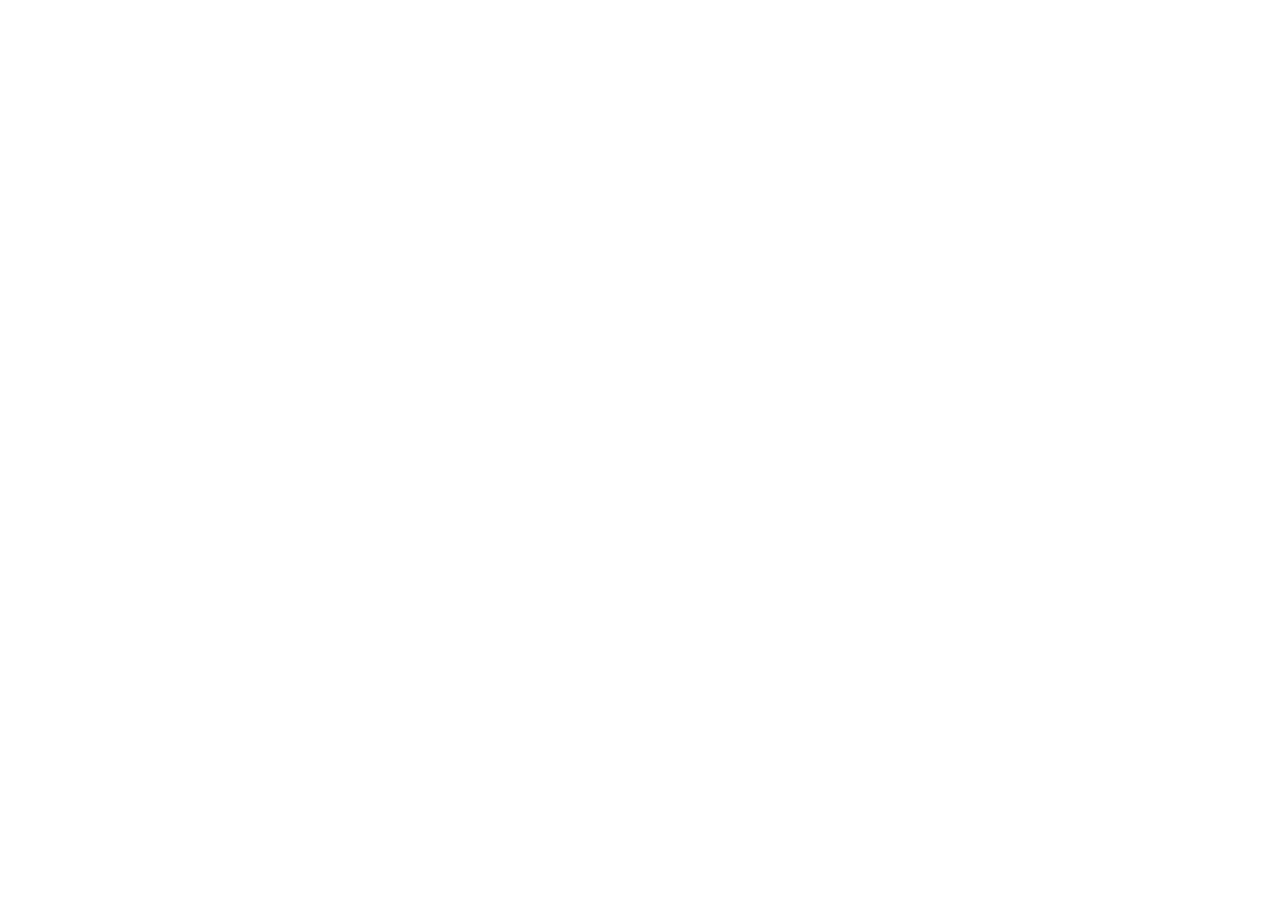
==== julgamentoSocrates/fiodor.html @ 95b7757d "Adicionado outro arquivo, onde vou abordar sobre o Fiodor Dostoievski" ====
<!doctype html>
<html lang="pt-BR">
  <head>
    <meta charset="UTF-8" />
    <meta name="viewport" content="width=device-width, initial-scale=1.0" />
    <title>Fiódor Dostoiévski</title>
  </head>
  <body></body>
</html>
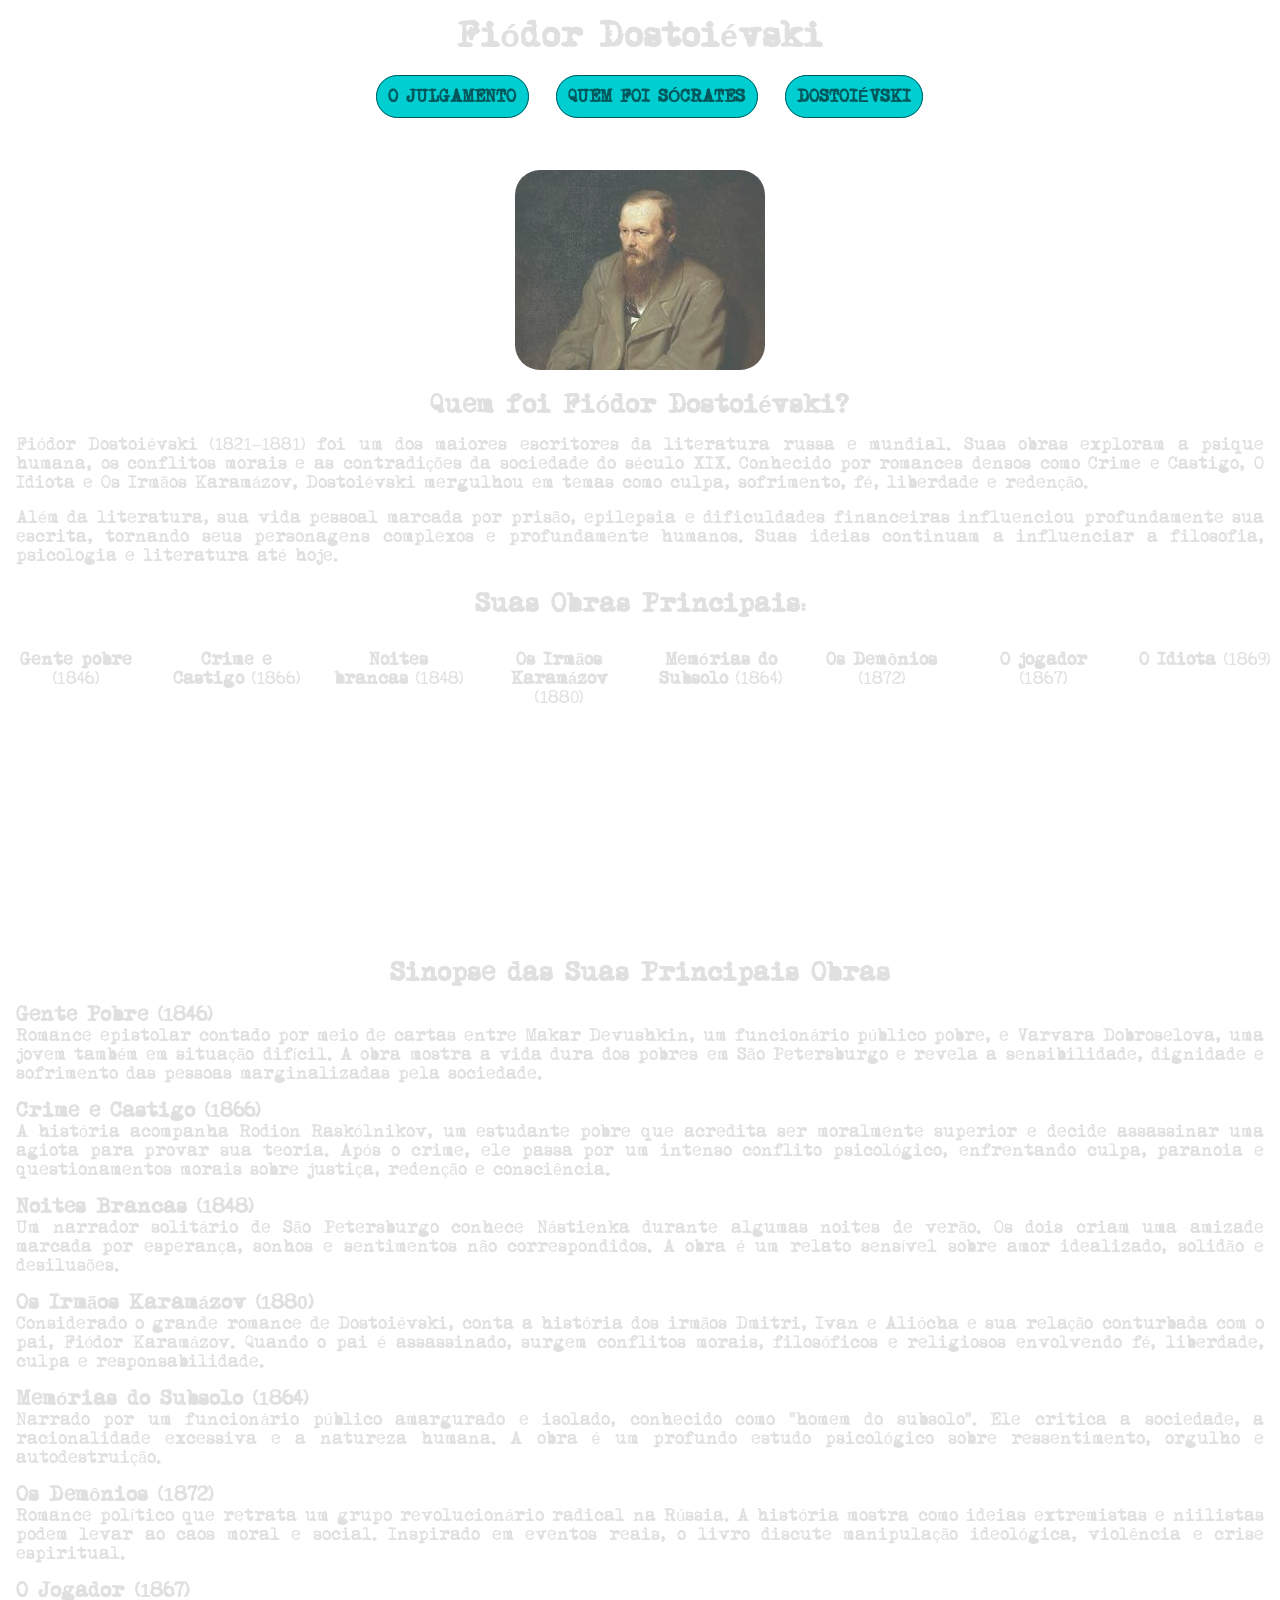
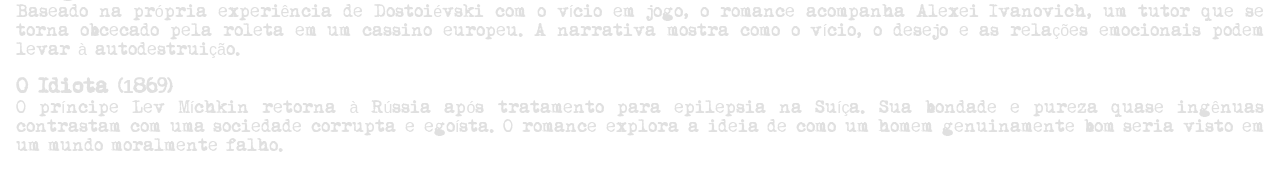
==== commit 6ce687a2: "Construi o terceiro arquivo da página sobre o Dostoieski" ====
--- a/julgamentoSocrates/fiodor.html
+++ b/julgamentoSocrates/fiodor.html
@@ -4,6 +4,108 @@
     <meta charset="UTF-8" />
     <meta name="viewport" content="width=device-width, initial-scale=1.0" />
     <title>Fiódor Dostoiévski</title>
+    <link rel="stylesheet" href="styleFD.css">
   </head>
-  <body></body>
+  <body>
+    <video autoplay muted loop>
+      <source src="imgs/fiodorVideo.mp4" type="video/mp4">
+    </video>
+
+    <header>
+      <h1>Fiódor Dostoiévski</h1>
+      <nav>
+        <a href="index.html">O Julgamento</a>
+        <a href="sobre.html">Quem foi Sócrates</a>
+        <a href="fiodor.html">Dostoiévski</a>
+      </nav>
+      <figure>
+        <img src="imgs/fiodor.jfif" alt="Fiódor Dostoiévski">
+      </figure>
+    </header>
+
+    <main>
+      <section id="quemFoiFiodor">
+        <h2>Quem foi Fiódor Dostoiévski?</h2>
+        <p>Fiódor Dostoiévski (1821–1881) foi um dos maiores escritores da literatura russa e mundial. Suas obras exploram a psique humana, 
+          os conflitos morais e as contradições da sociedade do século XIX. Conhecido por romances densos como Crime e Castigo, 
+          O Idiota e Os Irmãos Karamázov, Dostoiévski mergulhou em temas como culpa, sofrimento, fé, liberdade e redenção.</p>
+        <p>Além da literatura, sua vida pessoal marcada por prisão, epilepsia e dificuldades financeiras influenciou profundamente sua escrita, 
+          tornando seus personagens complexos e profundamente humanos. Suas ideias continuam a influenciar a filosofia, 
+          psicologia e literatura até hoje.</p>
+      </section>
+
+      <section id="principaisObras">
+        <h2>Suas Obras Principais:</h2>
+            <ul id="outrasObras">
+                <li id="gntPobre"><strong>Gente pobre</strong> <span class="ano">(1846)</span></li>
+                <li id="crime"><strong>Crime e Castigo</strong> <span class="ano">(1866)</span></li>
+                <li id="noite"><strong>Noites brancas</strong> <span class="ano">(1848)</span></li>
+                <li id="irmaos"><strong>Os Irmãos Karamázov</strong> <span class="ano">(1880)</span></li>
+                <li id="memorias"><strong>Memórias do Subsolo</strong> <span class="ano">(1864)</span></li>
+                <li id="demonios"><strong>Os Demônios</strong> <span class="ano">(1872)</span></li>
+                <li id="jogador"><strong>O jogador</strong> <span class="ano">(1867)</span></li>
+                <li id="idiota"><strong>O Idiota</strong> <span class="ano">(1869)</span></li>
+            </ul>
+      </section>
+
+      <section id="descricaoObras">
+        <h2>Sinopse das Suas Principais Obras</h2>
+
+        <article class="descricao" id="desc-gntPobre">
+          <h3>Gente Pobre (1846)</h3>
+          <p>Romance epistolar contado por meio de cartas entre Makar Devushkin, um funcionário público pobre, e Varvara Dobroselova, uma jovem também
+             em situação difícil. A obra mostra a vida dura dos pobres em São Petersburgo e revela a sensibilidade, dignidade e sofrimento das pessoas
+             marginalizadas pela sociedade.</p>
+        </article>
+
+        <article class="descricao" id="desc-crime">
+          <h3>Crime e Castigo (1866)</h3>
+          <p>A história acompanha Rodion Raskólnikov, um estudante pobre que acredita ser moralmente superior e decide assassinar uma agiota 
+            para provar sua teoria. Após o crime, ele passa por um intenso conflito psicológico, enfrentando culpa, paranoia e questionamentos 
+            morais sobre justiça, redenção e consciência.</p>
+        </article>
+
+        <article class="descricao" id="desc-noite">
+          <h3>Noites Brancas (1848)</h3>
+          <p>Um narrador solitário de São Petersburgo conhece Nástienka durante algumas noites de verão. Os dois criam uma amizade marcada por 
+            esperança, sonhos e sentimentos não correspondidos. A obra é um relato sensível sobre amor idealizado, solidão e desilusões.</p>
+        </article>
+
+        <article class="descricao" id="desc-irmaos">
+          <h3>Os Irmãos Karamázov (1880)</h3>
+          <p>Considerado o grande romance de Dostoiévski, conta a história dos irmãos Dmitri, Ivan e Aliócha e sua relação conturbada com o pai, 
+            Fiódor Karamázov. Quando o pai é assassinado, surgem conflitos morais, filosóficos e religiosos envolvendo fé, liberdade, 
+            culpa e responsabilidade.</p>
+        </article>
+
+        <article class="descricao" id="desc-memorias">
+          <h3>Memórias do Subsolo (1864)</h3>
+          <p>Narrado por um funcionário público amargurado e isolado, conhecido como “homem do subsolo”. Ele critica a sociedade, 
+            a racionalidade excessiva e a natureza humana. A obra é um profundo estudo psicológico sobre ressentimento, orgulho e autodestruição.</p>
+        </article>
+
+        <article class="descricao" id="desc-demonios">
+          <h3>Os Demônios (1872)</h3>
+          <p>Romance político que retrata um grupo revolucionário radical na Rússia. A história mostra como ideias extremistas e niilistas podem 
+            levar ao caos moral e social. Inspirado em eventos reais, o livro discute manipulação ideológica, violência e crise espiritual.</p>
+        </article>
+
+        <article class="descricao" id="desc-jogador">
+          <h3>O Jogador (1867)</h3>
+          <p>Baseado na própria experiência de Dostoiévski com o vício em jogo, o romance acompanha Alexei Ivanovich, um tutor que se torna 
+            obcecado pela roleta em um cassino europeu. A narrativa mostra como o vício, o desejo e as relações emocionais podem levar 
+            à autodestruição.</p>
+        </article>
+
+        <article class="descricao" id="desc-idiota">
+          <h3>O Idiota (1869)</h3>
+          <p>O príncipe Lev Míchkin retorna à Rússia após tratamento para epilepsia na Suíça. Sua bondade e pureza quase ingênuas contrastam 
+            com uma sociedade corrupta e egoísta. O romance explora a ideia de como um homem genuinamente bom seria visto em um mundo 
+            moralmente falho.</p>
+        </article>
+      </section>
+    </main>
+
+
+  </body>
 </html>
--- a/julgamentoSocrates/styleFD.css
+++ b/julgamentoSocrates/styleFD.css
@@ -0,0 +1,131 @@
+
+@font-face {
+    font-family: "MaquinaDeEscrever";
+    src: url(fonts/MomsTypewriter.woff2) format("woff2"),
+     url(fonts/MomsTypewriter.woff) format("woff");
+}
+*{
+    margin: 0;
+    padding: 0;
+    box-sizing: border-box;
+}
+body{
+    color: #E0E0E0;
+    text-align: center;
+    font-family: "MaquinaDeEscrever", sans-serif;
+}
+
+video{
+    width: 100%;
+    height: 100%;
+    position: fixed;
+    object-fit: cover;
+    z-index: -1;
+    top: 0;
+    left: 0;
+    filter: brightness(80%);
+}
+header{
+    position: relative;
+    z-index: 1;
+}
+h1{
+    margin-top: 1rem;
+}
+nav{
+    margin-top: 2rem;
+    position: relative;
+    z-index: 1;
+}
+
+a {
+    color: #02595d;
+    text-decoration: none;
+    text-transform: uppercase;
+    font-weight: bold;
+    border: 1px solid ;
+    border-radius: 9999px;
+    padding: 0.7rem;
+    margin-left: 1.2rem;
+    background-color: #00CED1;  
+}
+
+a:hover{
+    padding: 1.2rem;
+    color: #E0E0E0;
+    background-color: #02595d;
+}
+
+figure,img{
+    margin: 2rem;
+    border-radius: 25px;
+    opacity: 0.87;
+    margin-bottom: 0;
+}
+#quemFoiFiodor{
+    text-align: justify;
+}
+#quemFoiFiodor h2{
+    margin: 1rem;
+    text-align: center;
+}
+#quemFoiFiodor p{
+    margin: 1rem;
+}
+#principaisObras h2{
+    margin: 1.5rem;
+}
+#principaisObras ul{
+    align-items: center;
+    display: flex;
+    gap: 10px;
+    list-style: none;
+    padding: 0;
+}
+#outrasObras li:hover{
+    color: transparent;
+}
+#principaisObras li{
+    width: 200px;
+    height: 300px;
+    background-size: cover;
+    background-position: center;
+    margin: 0.5rem;
+    transition: 0.4s;
+}
+#principaisObras li#gntPobre:hover{
+    background-image: url(imgs/gentePobre.jpg);
+    transform: scale(1.05);
+}
+#principaisObras li#crime:hover{
+    background-image: url(imgs/crimeECastigo.jpg);
+    transform: scale(1.05);
+}
+#principaisObras li#noite:hover{
+    background-image: url(imgs/noites.jpg);
+    transform: scale(1.05);
+}
+#principaisObras li#irmaos:hover{
+    background-image: url(imgs/irmaos.jpg);
+    transform: scale(1.05);
+}
+#principaisObras li#memorias:hover{
+    background-image: url(imgs/memorias.jpg);
+    transform: scale(1.05);
+}
+#principaisObras li#demonios:hover{
+    background-image: url(imgs/demonios.jpg);
+    transform: scale(1.05);
+}
+#principaisObras li#jogador:hover{
+    background-image: url(imgs/jogador.jpg);
+    transform: scale(1.05);
+}
+#principaisObras li#idiota:hover{
+    background-image: url(imgs/idiota.jpg);
+    transform: scale(1.05);
+}
+.descricao{
+    text-align: justify;
+    margin: 1rem;
+}
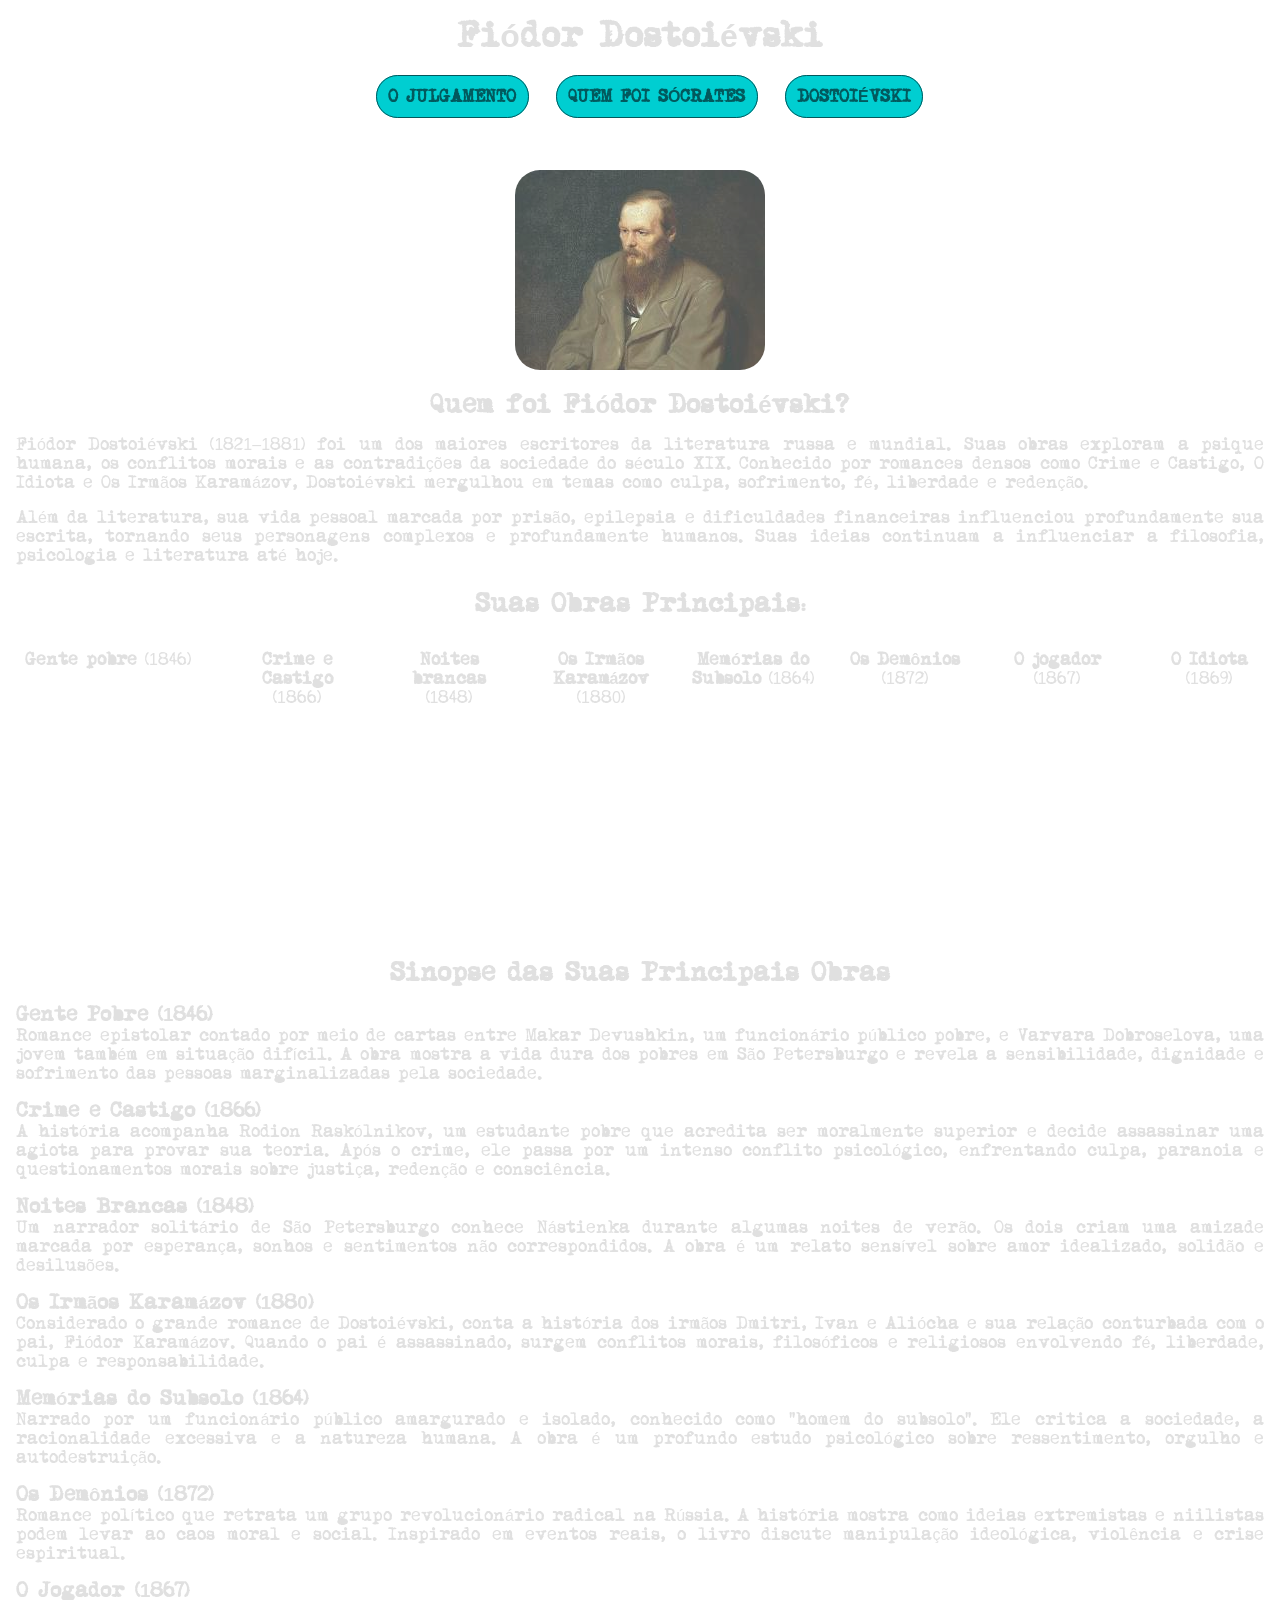
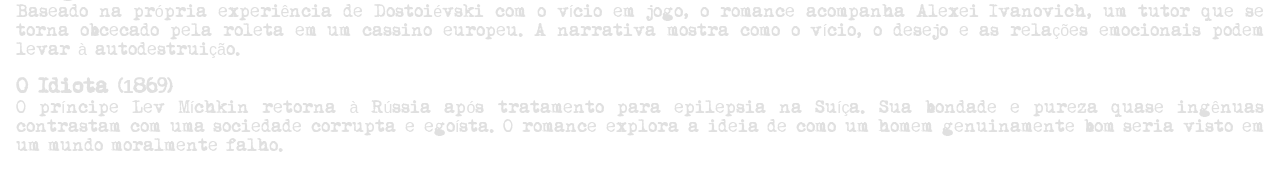
==== commit e94c81b7: "Adicionando recursos na branch beta, sobre a parte final da pagina do fiodor" ====
--- a/julgamentoSocrates/fiodor.html
+++ b/julgamentoSocrates/fiodor.html
@@ -37,7 +37,7 @@
       <section id="principaisObras">
         <h2>Suas Obras Principais:</h2>
             <ul id="outrasObras">
-                <li id="gntPobre"><strong>Gente pobre</strong> <span class="ano">(1846)</span></li>
+                <li id="gntPobre"><a href="#desc-gntPobre"><strong>Gente pobre</strong> <span class="ano">(1846)</span></a></li>
                 <li id="crime"><strong>Crime e Castigo</strong> <span class="ano">(1866)</span></li>
                 <li id="noite"><strong>Noites brancas</strong> <span class="ano">(1848)</span></li>
                 <li id="irmaos"><strong>Os Irmãos Karamázov</strong> <span class="ano">(1880)</span></li>
--- a/julgamentoSocrates/styleFD.css
+++ b/julgamentoSocrates/styleFD.css
@@ -38,7 +38,7 @@
     z-index: 1;
 }
 
-a {
+nav a {
     color: #02595d;
     text-decoration: none;
     text-transform: uppercase;
@@ -50,7 +50,7 @@
     background-color: #00CED1;  
 }
 
-a:hover{
+nav a:hover{
     padding: 1.2rem;
     color: #E0E0E0;
     background-color: #02595d;
@@ -129,3 +129,16 @@
     text-align: justify;
     margin: 1rem;
 }
+#outrasObras a{
+    text-decoration: none;
+    color: inherit;
+    display: block;
+    width: 200px;
+    height: 300px;
+}
+
+.descricao:target{
+  background-color: #ffeaa7;
+  border-left: 6px solid #e17055;
+  padding: 15px;
+}
